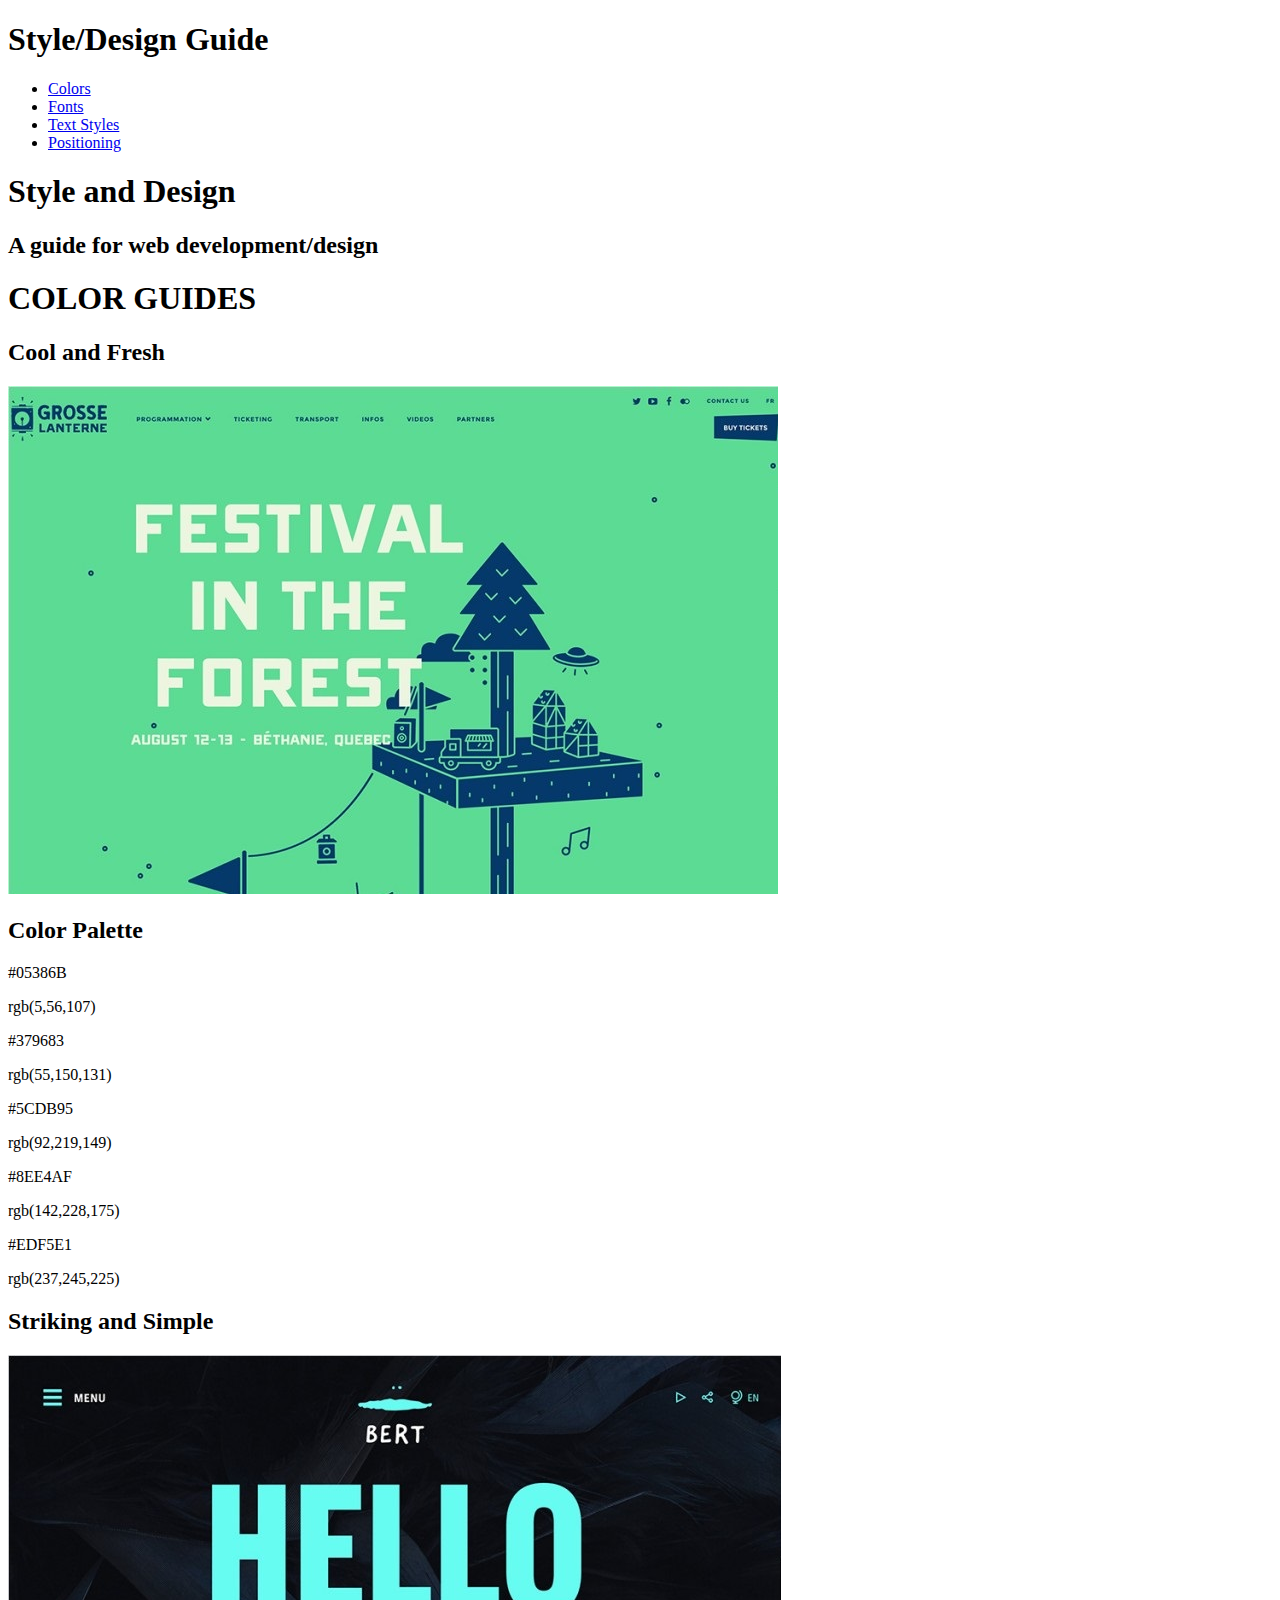
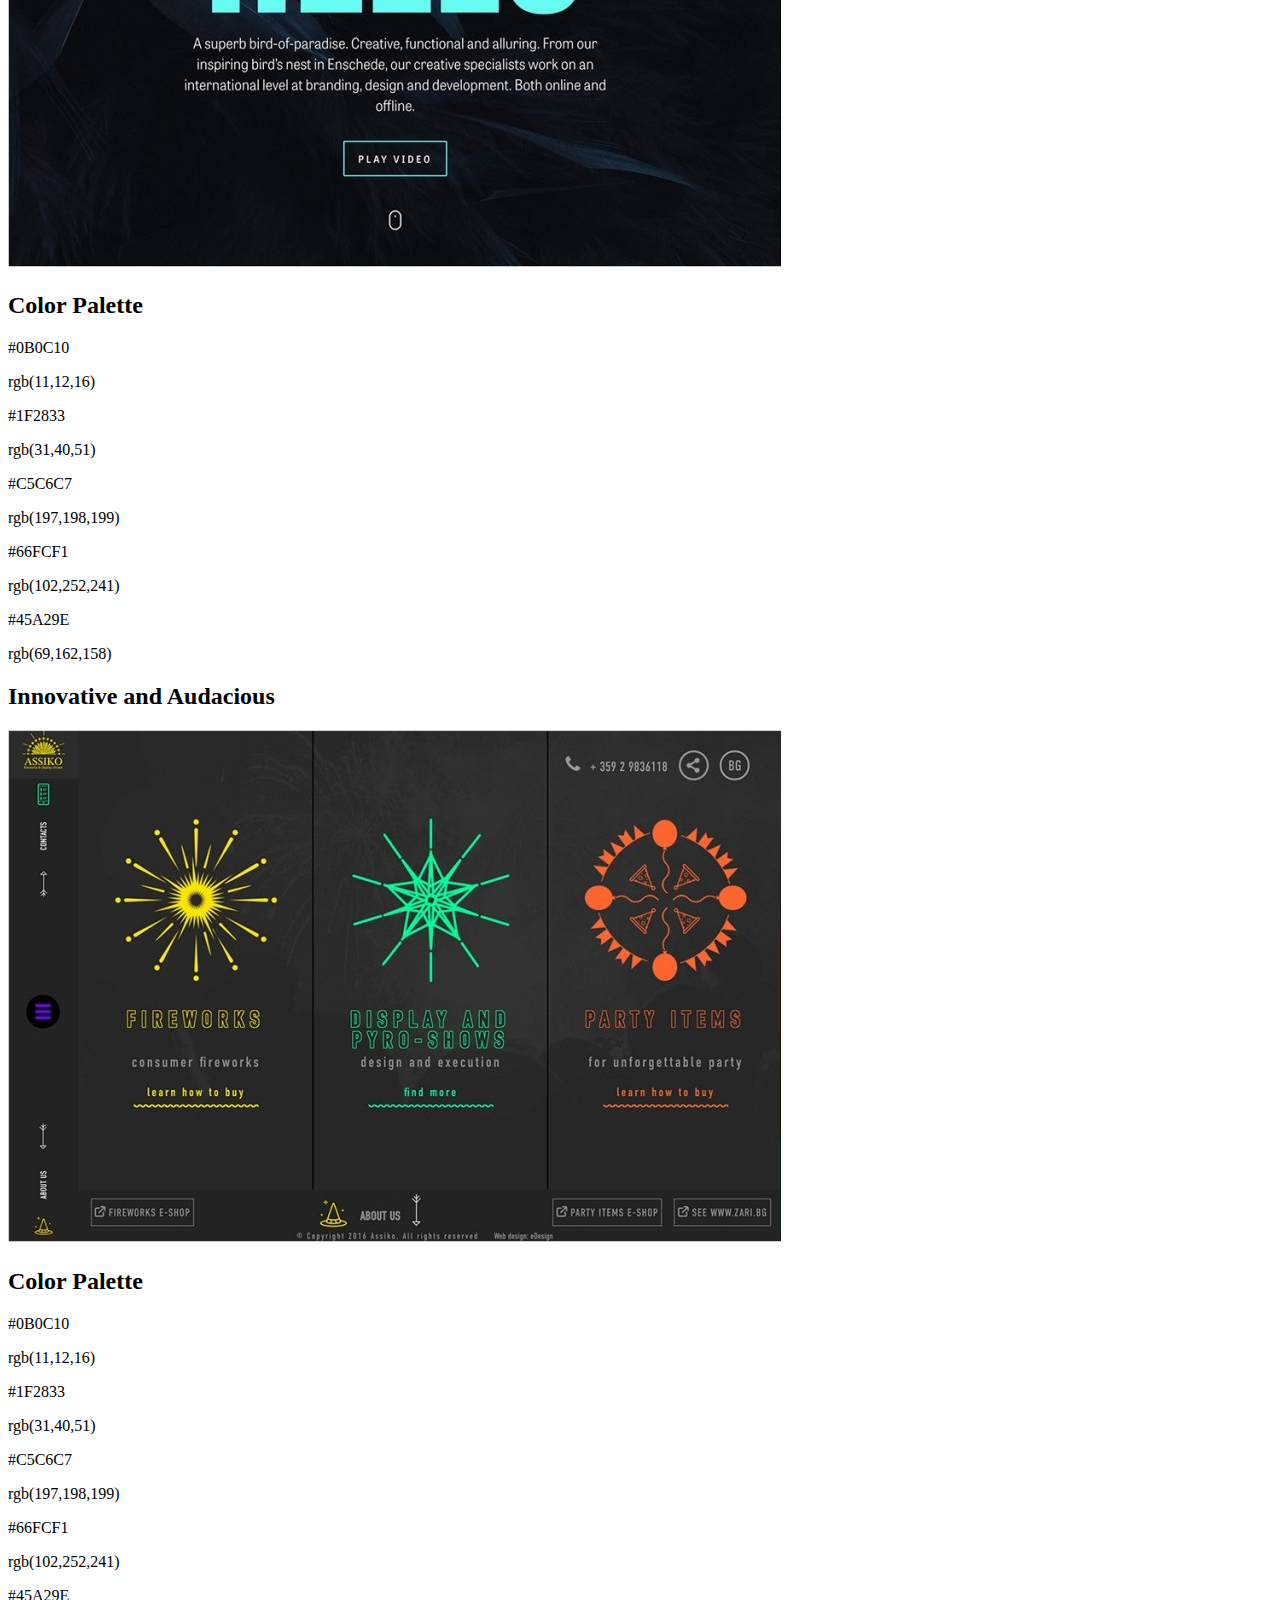
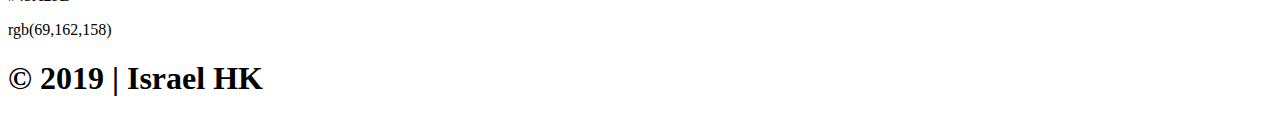
==== index-nocss.html @ 91406bf6 "Add files via upload" ====
<!DOCTYPE html>
<!DOCTYPE html>
<html lang="en" dir="ltr">

<head>
  <meta charset="utf-8">
  <!-- <link rel="stylesheet" href="styles/reset.css" type="text/css">
  <link rel="stylesheet" href="styles/styles.css" type="text/css"> -->
  <link href="https://fonts.googleapis.com/css?family=Roboto:400,500,700|Ubuntu+Mono:400,700&display=swap" rel="stylesheet">
  <title>Style and Design Guide</title>
</head>

<body>
  <header>
    <h1>Style/Design Guide</h1>
    <nav>
      <ul>
        <li><a href="#colors">Colors</a></li>
        <li><a href="#fonts">Fonts</a></li>
        <li><a href="#text-styles">Text Styles</a></li>
        <li><a href="#postitioning">Positioning</a></li>
      </ul>
    </nav>
  </header>
  <main>
    <section id="banner">
      <h1>Style and Design</h1>
      <h2>A guide for web development/design</h2>
    </section>
    <section id="colors">
      <h1>COLOR GUIDES</h1>
      <!-- Color Cool and Fresh -->
      <section class="color cool-fresh">
        <div class="information">
          <h2>Cool and Fresh</h2>
          <img src="resources\cool-fresh.jpg" alt="Cool and Fresh Website">
        </div>
        <div class="palettes">
          <h2>Color Palette</h2>
          <div class="grid">
            <div class="color-1">
              <div class="box">
              </div>
              <div class="codes">
                <p>#05386B</p>
                <p>rgb(5,56,107)</p>
              </div>
            </div>
            <div class="color-2">
              <div class="box">
              </div>
              <div class="codes">
                <p>#379683</p>
                <p>rgb(55,150,131)</p>
              </div>
            </div>
            <div class="color-3">
              <div class="box">
              </div>
              <div class="codes">
                <p>#5CDB95</p>
                <p>rgb(92,219,149)</p>
              </div>
            </div>
            <div class="color-4">
              <div class="box">
              </div>
              <div class="codes">
                <p>#8EE4AF</p>
                <p>rgb(142,228,175)</p>
              </div>
            </div>
            <div class="color-5">
              <div class="box">
              </div>
              <div class="codes">
                <p>#EDF5E1</p>
                <p>rgb(237,245,225)</p>
              </div>
            </div>
            </div>
          </div>
        </div>
      </section>
      <!-- Color Striking and Simple -->
      <section class="color striking-simple">
        <div class="information">
          <h2>Striking and Simple</h2>
          <img src="resources\striking-simple.jpg" alt="Striking and Simple website">
        </div>
        <div class="palettes">
          <h2>Color Palette</h2>
          <div class="grid">
            <div class="color-1">
              <div class="box">
              </div>
              <div class="codes">
                <p>#0B0C10</p>
                <p>rgb(11,12,16)</p>
              </div>
            </div>
            <div class="color-2">
              <div class="box">
              </div>
              <div class="codes">
                <p>#1F2833</p>
                <p>rgb(31,40,51)</p>
              </div>
            </div>
            <div class="color-3">
              <div class="box">
              </div>
              <div class="codes">
                <p>#C5C6C7</p>
                <p>rgb(197,198,199)</p>
              </div>
            </div>
            <div class="color-4">
              <div class="box">
              </div>
              <div class="codes">
                <p>#66FCF1</p>
                <p>rgb(102,252,241)</p>
              </div>
            </div>
            <div class="color-5">
              <div class="box">
              </div>
              <div class="codes">
                <p>#45A29E</p>
                <p>rgb(69,162,158)</p>
              </div>
            </div>
            </div>
          </div>
        </div>
      </section>
      <!-- Color Innovative and Audacious -->
      <section class="color innovative-audacious">
        <div class="information">
          <h2>Innovative and Audacious</h2>
          <img src="resources\innovative-audacious.jpg" alt="Innovative and Audacious website">
        </div>
        <div class="palettes">
          <h2>Color Palette</h2>
          <div class="grid">
            <div class="color-1">
              <div class="box">
              </div>
              <div class="codes">
                <p>#0B0C10</p>
                <p>rgb(11,12,16)</p>
              </div>
            </div>
            <div class="color-2">
              <div class="box">
              </div>
              <div class="codes">
                <p>#1F2833</p>
                <p>rgb(31,40,51)</p>
              </div>
            </div>
            <div class="color-3">
              <div class="box">
              </div>
              <div class="codes">
                <p>#C5C6C7</p>
                <p>rgb(197,198,199)</p>
              </div>
            </div>
            <div class="color-4">
              <div class="box">
              </div>
              <div class="codes">
                <p>#66FCF1</p>
                <p>rgb(102,252,241)</p>
              </div>
            </div>
            <div class="color-5">
              <div class="box">
              </div>
              <div class="codes">
                <p>#45A29E</p>
                <p>rgb(69,162,158)</p>
              </div>
            </div>
            </div>
          </div>
        </div>
      </section>
    </section>
  </main>
  <footer>
    <h1>© 2019 | Israel HK</h1>
  </footer>
</body>

</html>
---- styles/styles.css ----
* {
  box-sizing: border-box;
}
body {
  background-color: #E3E2DF;
  color: #5D001E;
  font-family: "Roboto", sans-serif;
  font-weight: 450;
  line-height: 1.5;
}
h1{
  font-size: 32px;
  font-weight: 700;
}
h2{
  font-size: 26px;
  font-weight: 500;
  color: #9A1750;
}
/* Navigator */
header{
  position: fixed;
  background-color: #E3E2DF;
  height: 50px;
  width: 100%;
  top:0;
  z-index: 1000;
  vertical-align: middle;
  display : flex;
  align-items : center;
  justify-content: center;
  padding: 0 15% 0 15%;
}
header h1 {
  font-weight: 700;
  font-size: 26px;
  display: inline-block;
  width: 300px;
  text-align: center;
  white-space: nowrap;
}
header nav{
  display: inline-block;
  text-align: right;
  width: 60%
}
nav ul{
  display: inline-block;
  width: 100%;
  white-space: nowrap;
}
nav a {
  color: inherit;
  text-decoration: none;
}
nav a:hover{
  color: #9A1750;
}

nav li {
  display: inline-block;
  text-align: center;
  padding-right: 2rem;
  white-space: nowrap;
}
/* Main */
main{
  position: relative;
  top: 50px;
  padding-bottom: 100px;
}
/* Banner */
#banner {
  position: relative;
  text-align: center;
  height: 400px;
  width: 100%;
  background: url("../resources/banner.jpg") center center;
  background-size: 100% auto;
  display : flex;
  flex-direction: column;
  align-items : center;
  justify-content: center;
}
#banner:before { /* Overlay */
  position: absolute;
  content: "";
  top: 0;
  left: 0;
  width: 100%;
  height: 100%;
  background-color: rgba(227,226,223,0.5);
}
#banner * {
  position: relative; /* Makes elements display above overlay. */
}
#banner h1{
  font-size: 70px;
  line-height: 1;
}
#banner h2{
  font-size: 40px;
  line-height: 1;
}
/* Colors */
#colors{
  text-align: center;
}
.color{
  display: block;
  vertical-align: middle;
  text-align: center;
  padding: 3.875rem 15% 0 15%;
  margin: 0 auto;
}
#colors h1{
  padding-top: 3rem;
}
.color h2{
  padding-bottom: 1.5rem;
}
.information{
  display:inline-block;
  width: 300px;
  vertical-align: top;
}
.information p{
  text-align: left;
  padding-bottom: 1.5rem;
}
.information img{
  max-width: 100%;
}
.palettes{
  display:inline-block;
  width: 60%;
  vertical-align: top;
  text-align: center;
}
.palettes .grid{
  margin: 0rem 2.5rem;
  text-align: center;
  white-space: nowrap;
  font-size: 0px;
}
.palettes .grid p{
  font-size: 12px;
  font-family: "Ubuntu Mono", monospace;
  background-color: #C5CBE3;
  vertical-align: middle;
  align: center;
  color: #AC3B61;
  line-height: 1;
}
.color-1{
  display: inline-block;
  width: 20%;
  min-width:100px;
  border-left: 10px solid #C5CBE3;
  border-right: 10px solid #C5CBE3;
  border-top: 10px solid #C5CBE3;
  border-bottom: 5px solid #C5CBE3;
}
.color-2{
  display: inline-block;
  width: 20%;
  min-width:100px;
  border-right: 10px solid #C5CBE3;
  border-top: 10px solid #C5CBE3;
  border-bottom: 5px solid #C5CBE3;
}
.color-3{
  display: inline-block;
  width: 20%;
  min-width:100px;
  border-right: 10px solid #C5CBE3;
  border-top: 10px solid #C5CBE3;
  border-bottom: 5px solid #C5CBE3;
}
.color-4{
  display: inline-block;
  width: 20%;
  min-width:100px;
  border-right: 10px solid #C5CBE3;
  border-top: 10px solid #C5CBE3;
  border-bottom: 5px solid #C5CBE3;
}
.color-5{
  display: inline-block;
  width: 20%;
  min-width:100px;
  border-right: 10px solid #C5CBE3;
  border-top: 10px solid #C5CBE3;
  border-bottom: 5px solid #C5CBE3;
}
/* Color - Cool and Fresh */
.cool-fresh .color-1 .box{
  display: block;
  height:100px;
  background-color: #05386B;
}
.cool-fresh .color-2 .box{
  display: block;
  height:100px;
  background-color: #379683;
}
.cool-fresh .color-3 .box{
  display: block;
  height:100px;
  background-color: #5CDB95;
}
.cool-fresh .color-4 .box{
  display: block;
  height:100px;
  background-color: #8EE4AF;
}
.cool-fresh .color-5 .box{
  display: block;
  height:100px;
  background-color: #EDF5E1;
}
/* Color - Striking and Simple */
.striking-simple .color-1 .box{
  display: block;
  height:100px;
  background-color: #0B0C10;
}
.striking-simple .color-2 .box{
  display: block;
  height:100px;
  background-color: #1F2833;
}
.striking-simple .color-3 .box{
  display: block;
  height:100px;
  background-color: #C5C6C7;
}
.striking-simple .color-4 .box{
  display: block;
  height:100px;
  background-color: #66FCF1;
}
.striking-simple .color-5 .box{
  display: block;
  height:100px;
  background-color: #45A29E;
}
/* Color - Innovative and Audacious */
.innovative-audacious .color-1 .box{
  display: block;
  height:100px;
  background-color: #0B0C10;
}
.innovative-audacious .color-2 .box{
  display: block;
  height:100px;
  background-color: #1F2833;
}
.innovative-audacious .color-3 .box{
  display: block;
  height:100px;
  background-color: #C5C6C7;
}
.innovative-audacious .color-4 .box{
  display: block;
  height:100px;
  background-color: #66FCF1;
}
.innovative-audacious .color-5 .box{
  display: block;
  height:100px;
  background-color: #45A29E;
}
/* Footer */
footer{
  background-color: #5D001E;
  height: 40px;
  display : flex;
  align-items : center;
  position: fixed;
  bottom: 0;
  width: 100%;
}
footer h1{
  font-size: 18px;
  color: #E3E2DF;
  width: 100%;
  text-align: right;
}
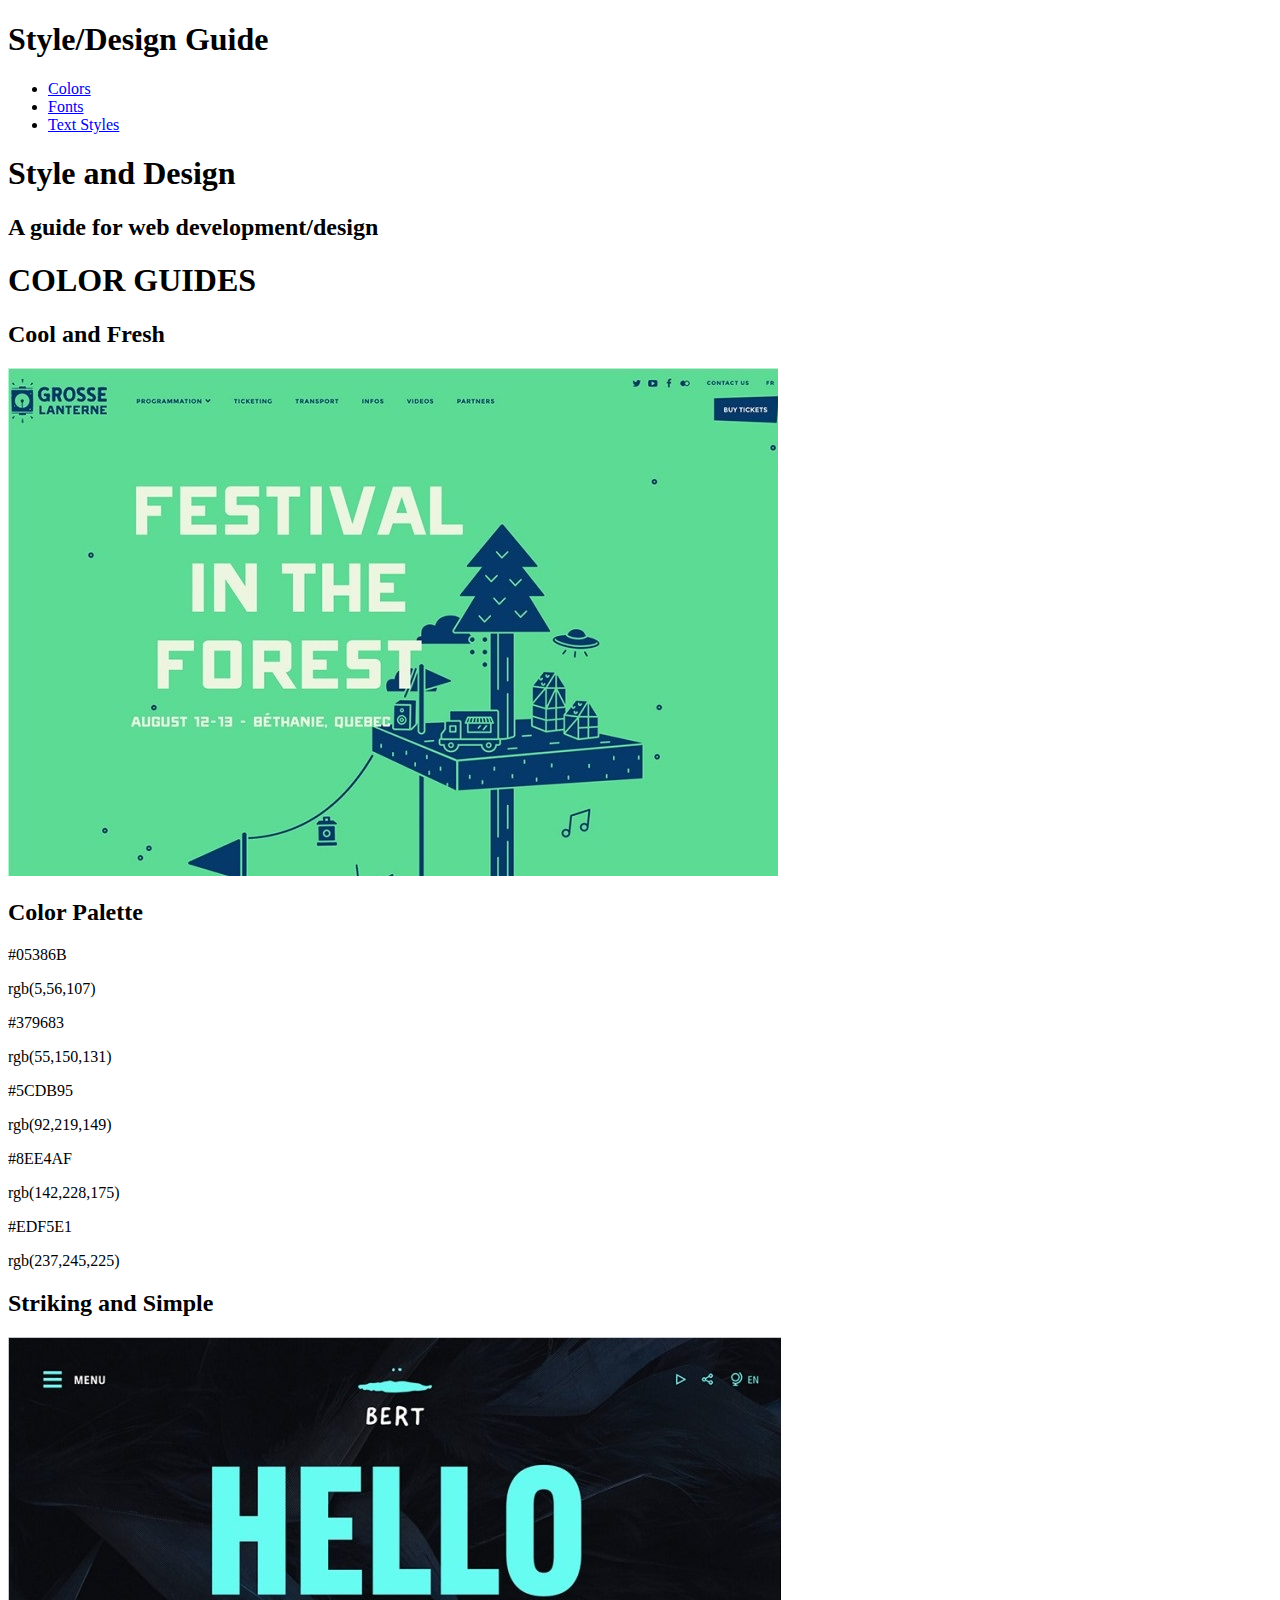
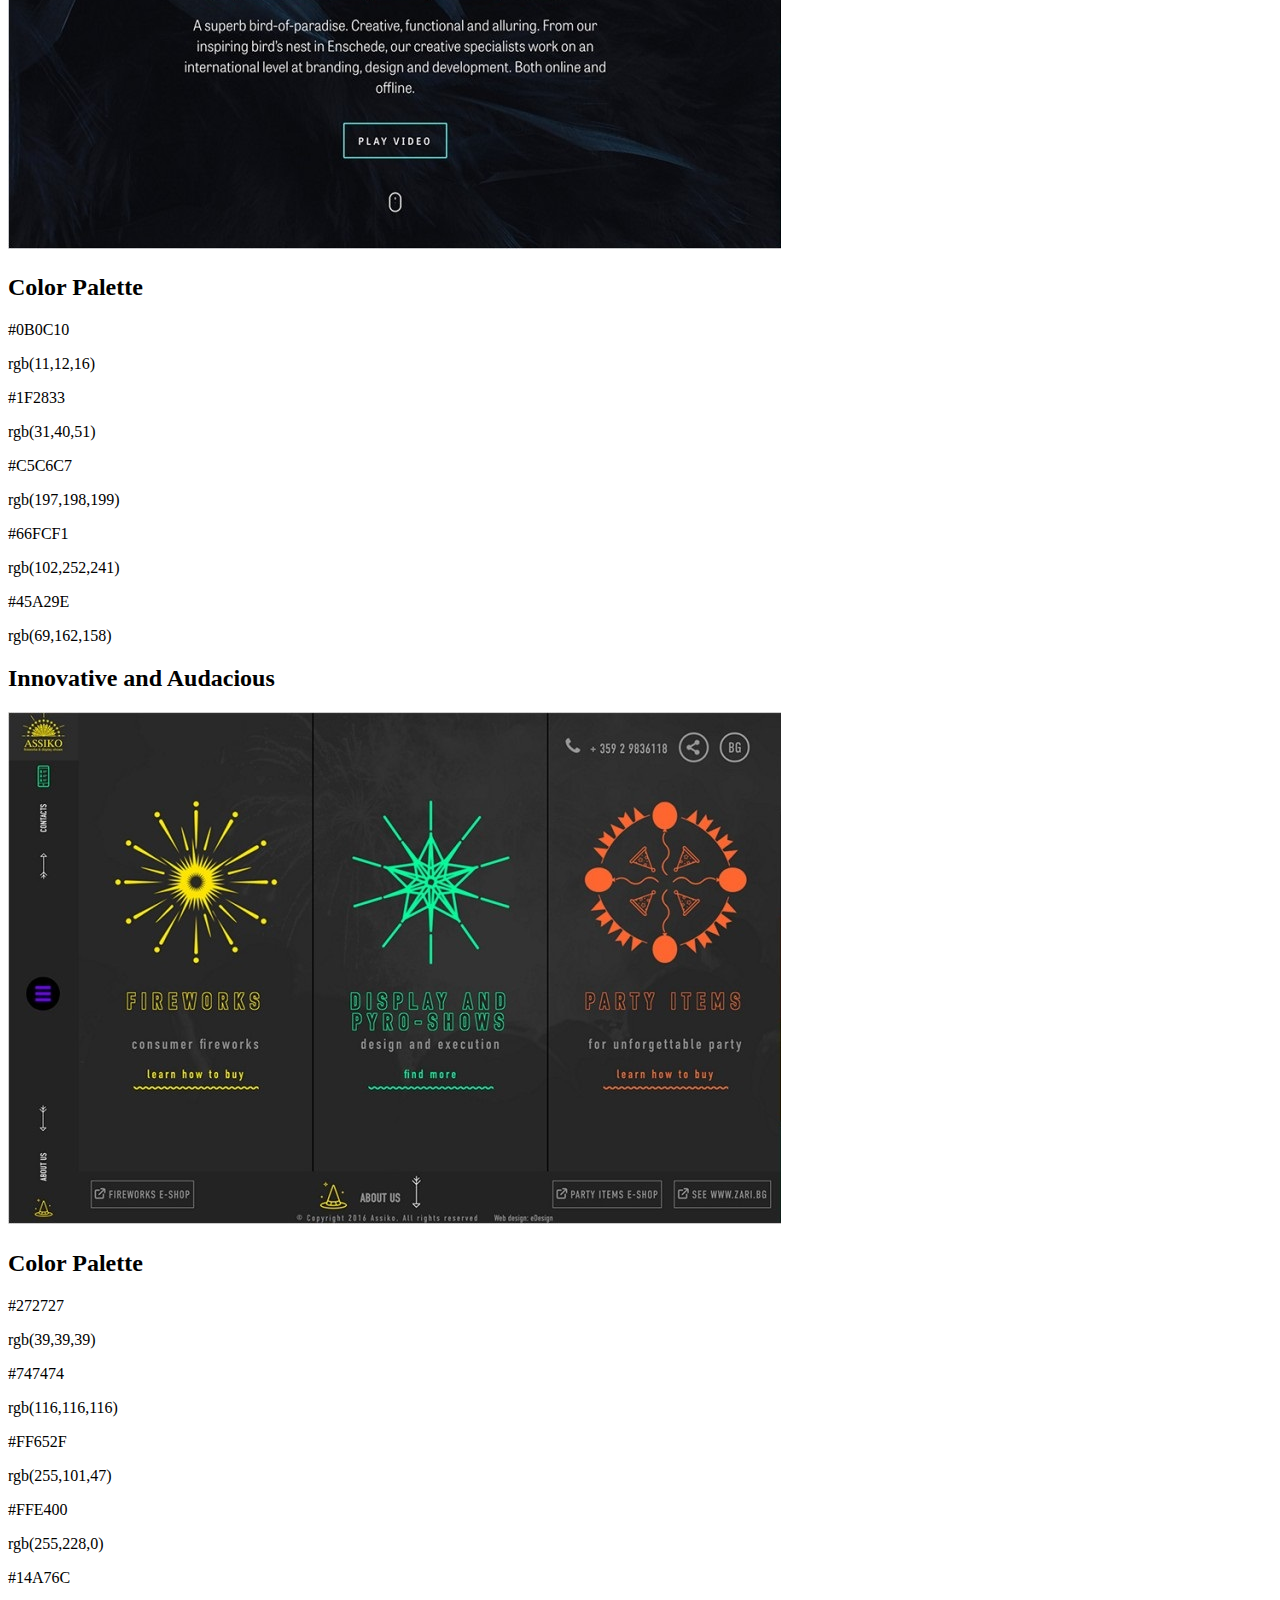
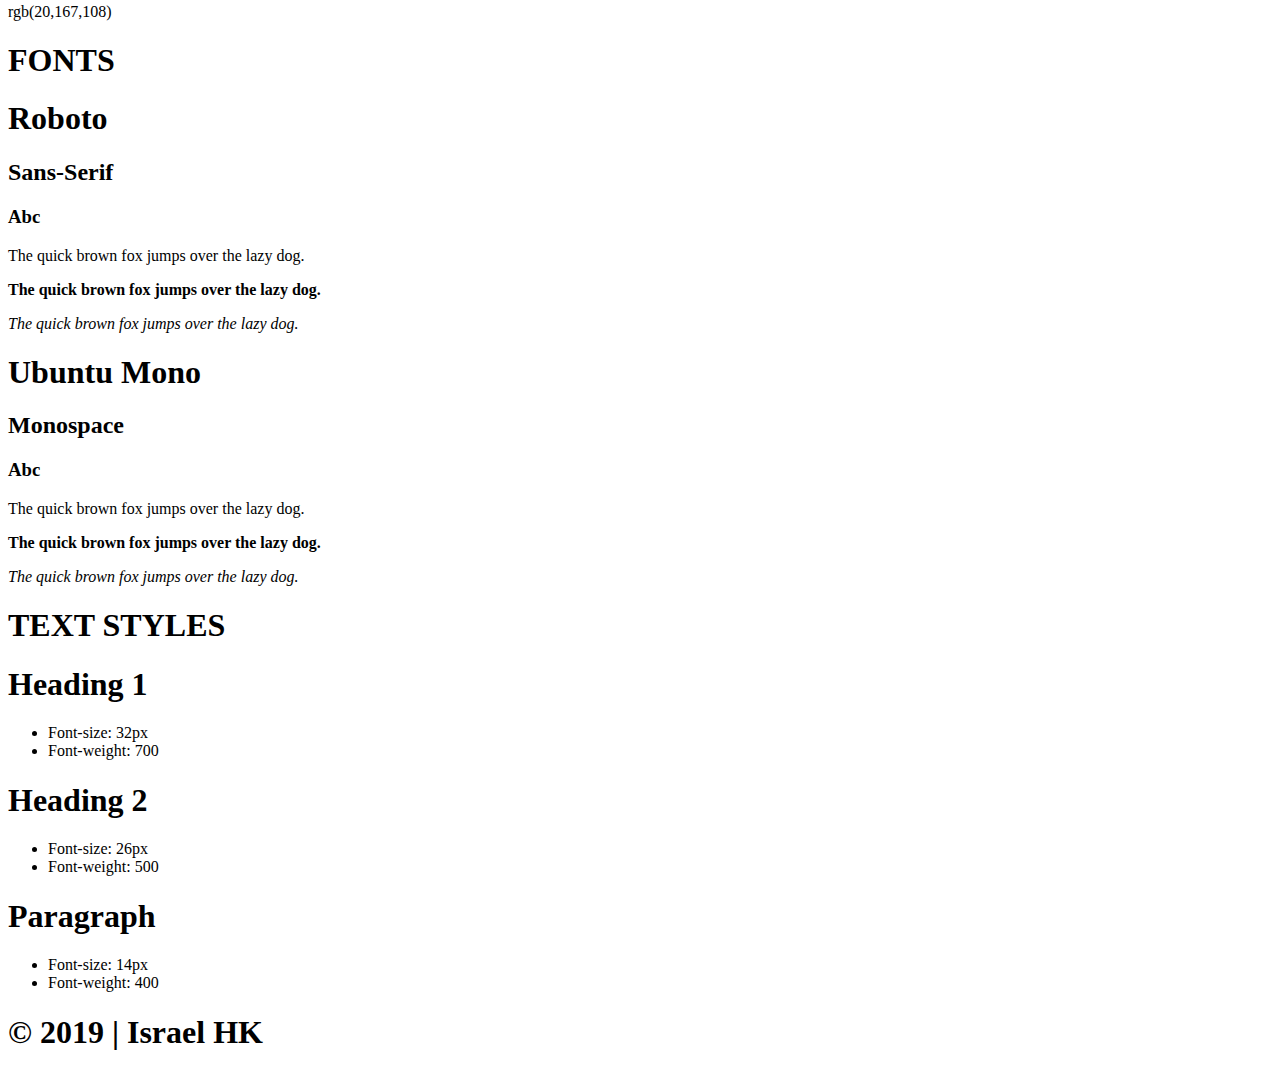
==== commit ecb52024: "Add files via upload" ====
--- a/index-nocss.html
+++ b/index-nocss.html
@@ -5,8 +5,8 @@
 <head>
   <meta charset="utf-8">
   <!-- <link rel="stylesheet" href="styles/reset.css" type="text/css">
-  <link rel="stylesheet" href="styles/styles.css" type="text/css"> -->
-  <link href="https://fonts.googleapis.com/css?family=Roboto:400,500,700|Ubuntu+Mono:400,700&display=swap" rel="stylesheet">
+  <link rel="stylesheet" href="styles/styles.css" type="text/css">
+  <link href="https://fonts.googleapis.com/css?family=Roboto:400,500,700|Ubuntu+Mono:400,700&display=swap" rel="stylesheet"> -->
   <title>Style and Design Guide</title>
 </head>
 
@@ -18,15 +18,16 @@
         <li><a href="#colors">Colors</a></li>
         <li><a href="#fonts">Fonts</a></li>
         <li><a href="#text-styles">Text Styles</a></li>
-        <li><a href="#postitioning">Positioning</a></li>
       </ul>
     </nav>
   </header>
   <main>
+    <!-- Banner -->
     <section id="banner">
       <h1>Style and Design</h1>
       <h2>A guide for web development/design</h2>
     </section>
+    <!-- Color Guides -->
     <section id="colors">
       <h1>COLOR GUIDES</h1>
       <!-- Color Cool and Fresh -->
@@ -148,46 +149,97 @@
               <div class="box">
               </div>
               <div class="codes">
-                <p>#0B0C10</p>
-                <p>rgb(11,12,16)</p>
+                <p>#272727</p>
+                <p>rgb(39,39,39)</p>
               </div>
             </div>
             <div class="color-2">
               <div class="box">
               </div>
               <div class="codes">
-                <p>#1F2833</p>
-                <p>rgb(31,40,51)</p>
+                <p>#747474</p>
+                <p>rgb(116,116,116)</p>
               </div>
             </div>
             <div class="color-3">
               <div class="box">
               </div>
               <div class="codes">
-                <p>#C5C6C7</p>
-                <p>rgb(197,198,199)</p>
+                <p>#FF652F</p>
+                <p>rgb(255,101,47)</p>
               </div>
             </div>
             <div class="color-4">
               <div class="box">
               </div>
               <div class="codes">
-                <p>#66FCF1</p>
-                <p>rgb(102,252,241)</p>
+                <p>#FFE400</p>
+                <p>rgb(255,228,0)</p>
               </div>
             </div>
             <div class="color-5">
               <div class="box">
               </div>
               <div class="codes">
-                <p>#45A29E</p>
-                <p>rgb(69,162,158)</p>
+                <p>#14A76C</p>
+                <p>rgb(20,167,108)</p>
               </div>
             </div>
             </div>
           </div>
         </div>
       </section>
+    </section>
+    <!-- Fonts -->
+    <section id="fonts">
+      <h1>FONTS</h1>
+      <div class="font-wrapper">
+        <!-- Roboto -->
+        <section class="font roboto">
+          <h1>Roboto</h1>
+          <h2>Sans-Serif</h2>
+          <h3>Abc</h3>
+          <p>The quick brown fox jumps over the lazy dog.</p>
+          <p><strong>The quick brown fox jumps over the lazy dog.</strong></p>
+          <p><em>The quick brown fox jumps over the lazy dog.</em></p>
+        </section>
+        <!-- Ubuntu Mono -->
+        <section class="font ubuntumono">
+          <h1>Ubuntu Mono</h1>
+          <h2>Monospace</h2>
+          <h3>Abc</h3>
+          <p>The quick brown fox jumps over the lazy dog.</p>
+          <p><strong>The quick brown fox jumps over the lazy dog.</strong></p>
+          <p><em>The quick brown fox jumps over the lazy dog.</em></p>
+        </section>
+      </div>
+    </section>
+    <!-- Text Styles -->
+    <section id="text-styles">
+      <h1>TEXT STYLES</h1>
+      <div class="text-wrapper">
+        <section class="text h1">
+          <h1>Heading 1</h1>
+          <ul>
+            <li>Font-size: 32px</li>
+            <li>Font-weight: 700</li>
+          </ul>
+        </section>
+        <section class="text h2">
+          <h1>Heading 2</h1>
+          <ul>
+            <li>Font-size: 26px</li>
+            <li>Font-weight: 500</li>
+          </ul>
+        </section>
+        <section class="text p">
+          <h1>Paragraph</h1>
+          <ul>
+            <li>Font-size: 14px</li>
+            <li>Font-weight: 400</li>
+          </ul>
+        </section>
+      </div>
     </section>
   </main>
   <footer>
--- a/styles/styles.css
+++ b/styles/styles.css
@@ -5,7 +5,8 @@
   background-color: #E3E2DF;
   color: #5D001E;
   font-family: "Roboto", sans-serif;
-  font-weight: 450;
+  font-weight: 400;
+  font-size: 14px;
   line-height: 1.5;
 }
 h1{
@@ -30,6 +31,7 @@
   align-items : center;
   justify-content: center;
   padding: 0 15% 0 15%;
+  border-bottom: 3px solid #5D001E;
 }
 header h1 {
   font-weight: 700;
@@ -249,27 +251,99 @@
 .innovative-audacious .color-1 .box{
   display: block;
   height:100px;
-  background-color: #0B0C10;
+  background-color: #272727;
 }
 .innovative-audacious .color-2 .box{
   display: block;
   height:100px;
-  background-color: #1F2833;
+  background-color: #747474;
 }
 .innovative-audacious .color-3 .box{
   display: block;
   height:100px;
-  background-color: #C5C6C7;
+  background-color: #FF652F;
 }
 .innovative-audacious .color-4 .box{
   display: block;
   height:100px;
-  background-color: #66FCF1;
+  background-color: #FFE400;
 }
 .innovative-audacious .color-5 .box{
   display: block;
   height:100px;
-  background-color: #45A29E;
+  background-color: #14A76C;
+}
+/* Fonts */
+#fonts {
+  text-align: center;
+}
+#fonts h1{
+  padding-top: 3rem;
+}
+.font-wrapper{
+  display: block;
+  vertical-align: middle;
+  text-align: center;
+  padding: 3.875rem 13% 0 13%;
+  margin: 0 auto;
+}
+.font{
+  display: inline-block;
+  text-align: left;
+  width: 40%;
+  border: 2px solid #C5CBE3;
+  padding-left: 2rem;
+  padding-top: 2rem;
+  padding-bottom: 2rem;
+}
+#fonts .font h1{
+  padding-top: 0;
+}
+#fonts .font h3{
+  font-size: 70px;
+}
+#fonts .font strong{
+  font-weight: 700;
+}
+#fonts .font em{
+  font-style: italic;
+}
+
+#fonts .ubuntumono h3{
+  font-family: "Ubuntu Mono", monospace;
+}
+#fonts .ubuntumono p{
+  font-family: "Ubuntu Mono", monospace;
+}
+/* Text Styles */
+#text-styles {
+  text-align: center;
+}
+#text-styles h1{
+  padding-top: 3rem;
+}
+.text-wrapper{
+  display: block;
+  vertical-align: middle;
+  text-align: center;
+  padding: 3.875rem 13% 0 13%;
+  margin: 0 auto;
+}
+.text{
+  display: inline-block;
+  text-align: left;
+  width: 26%;
+  border: 2px solid #C5CBE3;
+  padding-left: 2rem;
+  padding-top: 2rem;
+  padding-bottom: 2rem;
+}
+#text-styles .text h1{
+  padding-top: 0;
+}
+#text-styles .text ul{
+  list-style: square;
+  padding-left:1.2rem;
 }
 /* Footer */
 footer{
@@ -286,4 +360,5 @@
   color: #E3E2DF;
   width: 100%;
   text-align: right;
-}
+  padding-right: 1.5rem;
+}
